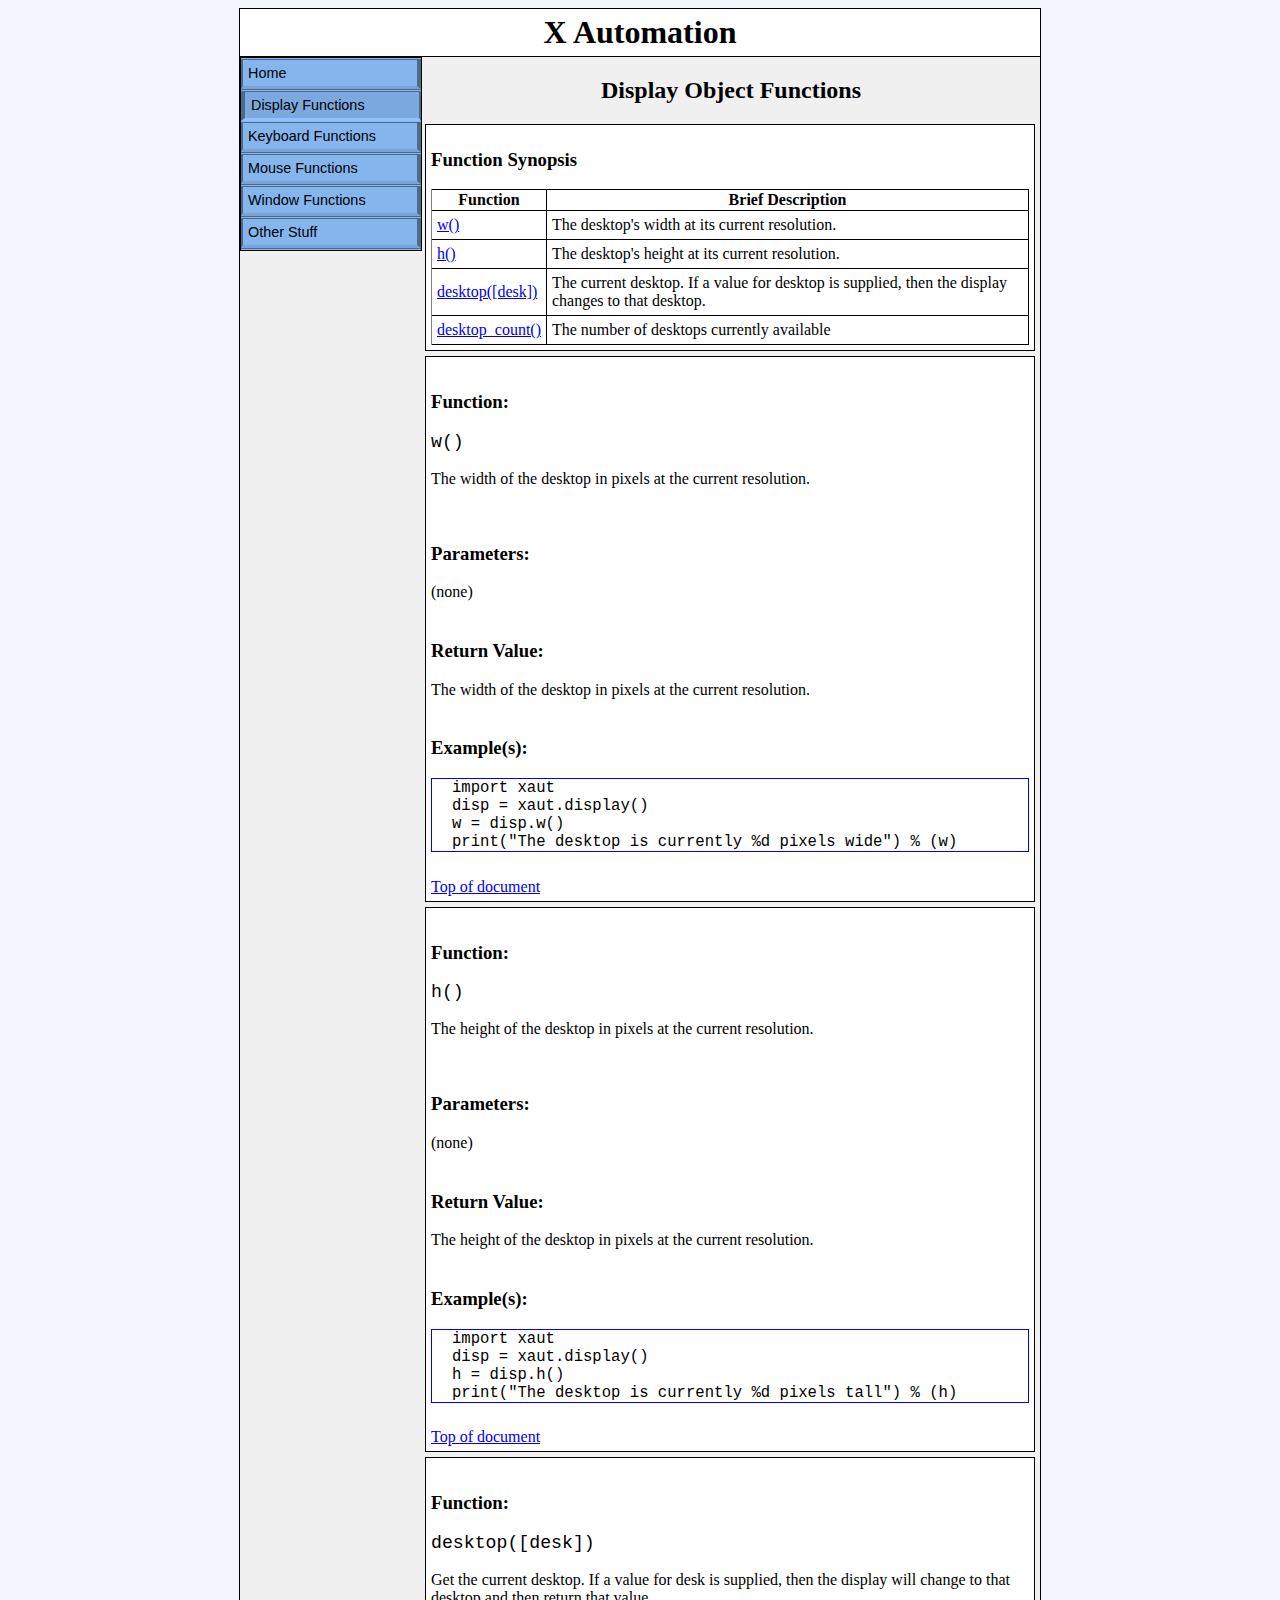
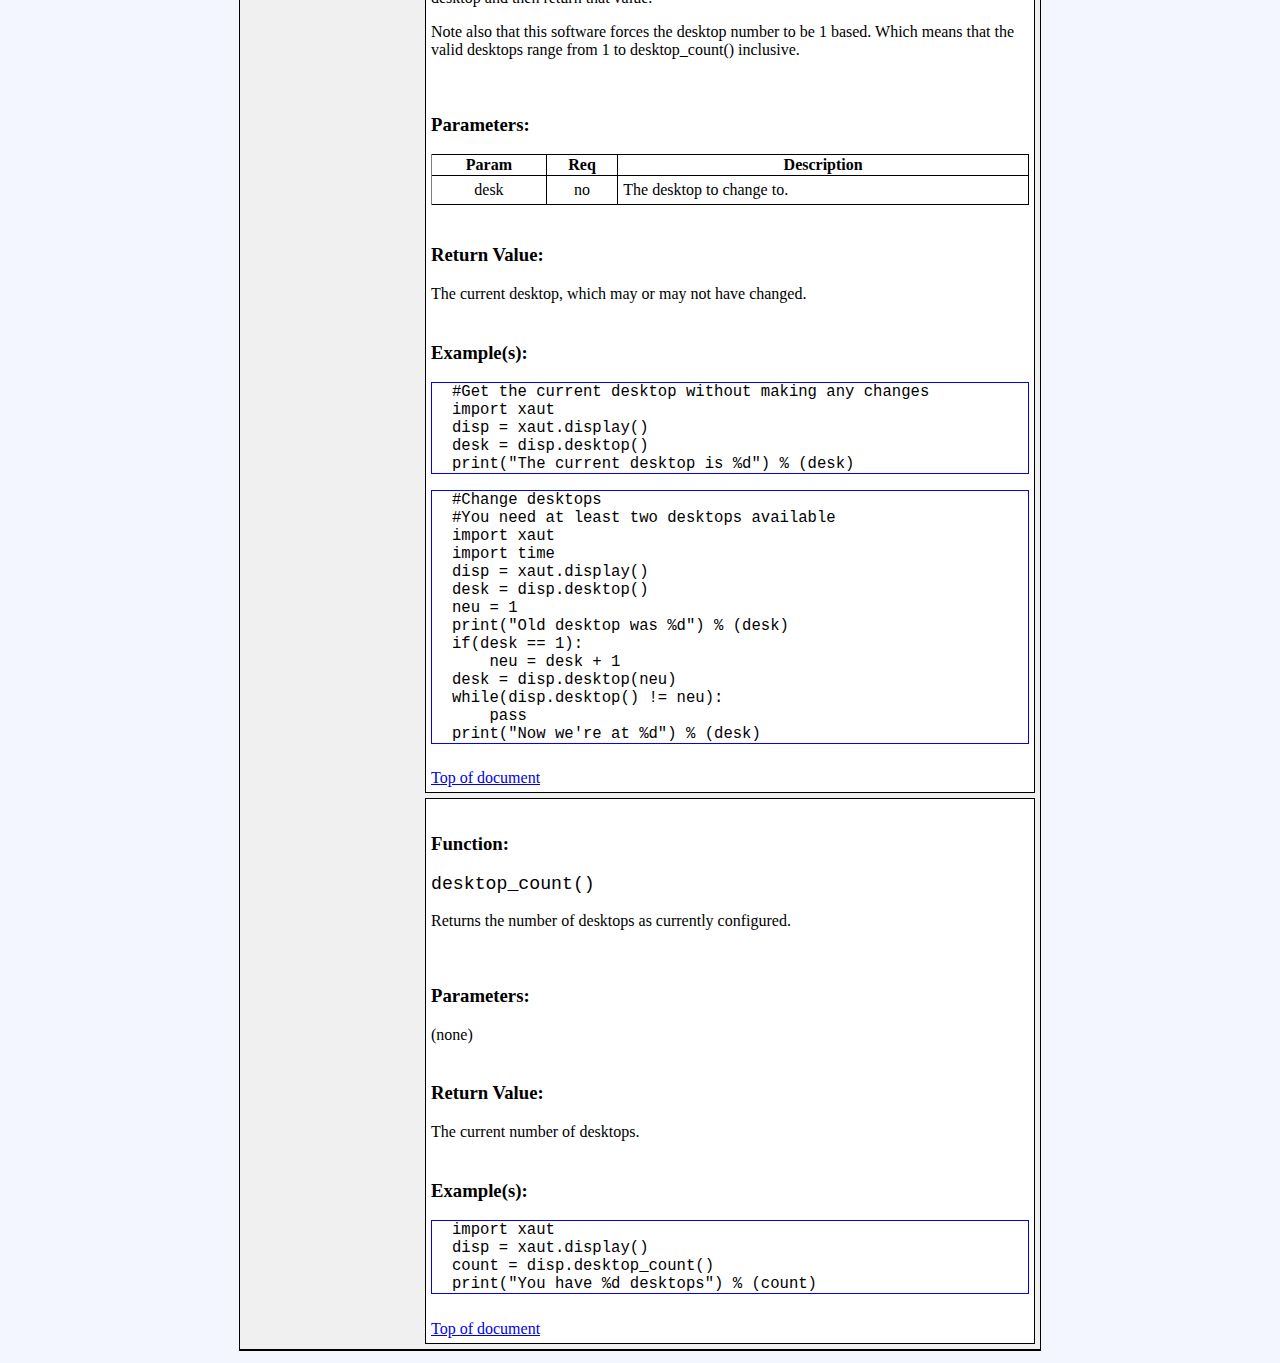
==== docs/html/display.html @ cc68d1ce "Initial checkin of version 0.1" ====
<!DOCTYPE html PUBLIC "-//W3C//DTD HTML 4.01//EN" "http://www.w3.org/TR/html4/strict.dtd">
<!--
 $URL$
 $Author$
 $Date$
 $Rev$
-->
<html>
<head>
<meta http-equiv="Content-Type" content="text/html; charset=UTF-8">
<link rel="stylesheet" type="text/css" href="xaut.css">
<title>Display Commands</title>
</head>
<body>
<div id="container">
<div id="header">
    <h1>X Automation</h1>
</div>
<div id="links">
    <ul>
        <li><a href="index.html">Home</a></li>
        <li class="current">Display Functions</li>
        <li><a href="keyboard.html">Keyboard Functions</a></li>
        <li><a href="mouse.html">Mouse Functions</a></li>
        <li><a href="window.html">Window Functions</a></li>
        <li><a href="other.html">Other Stuff</a></li>
    </ul>
</div>
<div id="content">

<h2>Display Object Functions</h2>
<div class="synopsis">
    <h3>Function Synopsis</h3>
    <table class="synopsis_table">
    <tr><th>Function</th><th>Brief Description</th></tr>
    <tr>
        <td><a href="#w">w()</a></td>
        <td>The desktop's width at its current resolution.</td>
    </tr>
    <tr>
        <td><a href="#h">h()</a></td>
        <td>The desktop's height at its current resolution.</td>
    </tr>
    <tr>
        <td><a href="#desktop">desktop([desk])</a></td>
        <td>The current desktop.  If a value for desktop is supplied, then
        the display changes to that desktop.</td>
    </tr>
    <tr>
        <td class="bottom"><a href="#desktop_count">desktop_count()</a></td>
        <td class="bottom">The number of desktops currently available</td>
    </table>
</div>
<div class="command" id="w">
    <div class="section desc">
        <h3><a name="w">Function:</a></h3>
        <p class="function">w()</p>
        <p class="description">
        The width of the desktop in pixels at the current resolution.
        </p>
    </div>
    <div class="section params">
        <h3>Parameters:</h3>
        (none)
    </div>
    <div class="section return">
        <h3>Return Value:</h3>
        The width of the desktop in pixels at the current resolution.
    </div>
    <div class="section example">
        <h3>Example(s):</h3>
<pre class="example_code">import xaut
disp = xaut.display()
w = disp.w()
print("The desktop is currently %d pixels wide") % (w)</pre>
    </div>
    <div class="nav">
        <a href="display.html">Top of document</a>
    </div>
</div>
<div class="command" id="h">
    <div class="section desc">
        <h3><a name="h">Function:</a></h3>
        <p class="function">h()</p>
        <p class="description">
        The height of the desktop in pixels at the current resolution.
        </p>
    </div>
    <div class="section params">
        <h3>Parameters:</h3>
        (none)
    </div>
    <div class="section return">
        <h3>Return Value:</h3>
        The height of the desktop in pixels at the current resolution.
    </div>
    <div class="section example">
        <h3>Example(s):</h3>
<pre class="example_code">import xaut
disp = xaut.display()
h = disp.h()
print("The desktop is currently %d pixels tall") % (h)</pre>
    </div>
    <div class="nav">
        <a href="display.html">Top of document</a>
    </div>
</div>
<div class="command" id="desktop">
    <div class="section desc">
        <h3><a name="desktop">Function:</a></h3>
        <p class="function">desktop([desk])</p>
        <p class="description">
        Get the current desktop.  If a value for desk is supplied,
        then the display will change to that desktop and then return
        that value.
        </p>
        <p class="description">
        Note also that this software forces the desktop number to
        be 1 based.  Which means that the valid desktops range
        from 1 to desktop_count() inclusive.
        </p>
    </div>
    <div class="section params">
        <h3>Parameters:</h3>
        <table class="param_table">
        <tr><th>Param</th><th>Req</th><th>Description</th></tr>
        <tr class="parameter">
            <td class="name bottom">desk</td>
            <td class="req bottom">no</td>
            <td class="desc bottom">The desktop to change to.</td>
        </tr>
    </table>
    </div>
    <div class="section return">
        <h3>Return Value:</h3>
        The current desktop, which may or may not have changed.
    </div>
    <div class="section example">
        <h3>Example(s):</h3>
<pre class="example_code">#Get the current desktop without making any changes
import xaut
disp = xaut.display()
desk = disp.desktop()
print("The current desktop is %d") % (desk)</pre>
<pre class="example_code">#Change desktops
#You need at least two desktops available
import xaut
import time
disp = xaut.display()
desk = disp.desktop()
neu = 1
print("Old desktop was %d") % (desk)
if(desk == 1):
    neu = desk + 1
desk = disp.desktop(neu)
while(disp.desktop() != neu):
    pass
print("Now we're at %d") % (desk)</pre>
    </div>
    <div class="nav">
        <a href="display.html">Top of document</a>
    </div>
</div>
<div class="command last" id="desktop_count">
    <div class="section desc">
        <h3><a name="desktop_count">Function:</a></h3>
        <p class="function">desktop_count()</p>
        <p class="description">
        Returns the number of desktops as currently configured.
        </p>
    </div>
    <div class="section params">
        <h3>Parameters:</h3>
        (none)
    </div>
    <div class="section return">
        <h3>Return Value:</h3>
        The current number of desktops.
    </div>
    <div class="section example">
        <h3>Example(s):</h3>
<pre class="example_code">import xaut
disp = xaut.display()
count = disp.desktop_count()
print("You have %d desktops") % (count)</pre>
    </div>
    <div class="nav">
        <a href="display.html">Top of document</a>
    </div>
</div>

</div><!-- /content -->
<div id="footer">
</div>
</div><!-- /container -->

</body>
</html>
---- docs/html/xaut.css ----
/*
 $URL$
 $Author$
 $Date$
 $Rev$
*/

body {
  background: #f3f6ff;
}
#container {
  background: #f0f0f0;
}
.command, .synopsis {
  background: #fff;
  margin: 5px;
  border: 1px solid black;
  padding: 5px;
}
.section {
  padding: 10px 0px;
}
table.param_table, table.synopsis_table {
  border-width: 0px 0px 0px 1px;
  border-style: solid;
  border-spacing: 0px;
  width: 100%;
}
table.param_table th, table.synopsis_table th {
  border-width: 1px 1px 0px 0px;
  border-style: solid;
}
table.param_table td, table.synopsis_table td {
  border-width: 1px 1px 0px 0px;
  border-style: solid;
  padding: 5px;
}
table.param_table td.name, table.param_table td.req {
  text-align: center;
}
table td.bottom {
  border-width: 1px 1px 1px 0px;
  border-style: solid;
}
li {
  padding: 5px;
}
p.function {
  font-family: monospace;
  font-size: 1.4em;
}
pre {
  font-family: monospace;
  font-size: 1.2em;
  padding-left: 20px;
}
.example_code {
   border: 1px solid blue;
}
.static {
  background: #ffc;
}
#static_desc {
  font-size: .7em;
}
#container {
  width: 800px;
  border-right: 1px solid black;
  border-left: 1px solid black;
  margin-left: auto;
  margin-right: auto;
}
h2 {
  text-align: center;
}
#header {
  border-bottom: 1px solid black;
  border-top: 1px solid black;
  background: white;
}
#header h1 {
  text-align: center;
  margin: 5px;
}
#content {
  margin-left: 180px;
}
#links {
  width: 180px;
  border: 1px solid black;
  padding: 0;
  font-family: sans-serif;
  font-size: .9em;
  background-color: #85B5ED;
  color: black;
  float: left;
}
#links ul {
  list-style: none;
  margin: 0;
  padding: 0;
  border: none;
}
#links li {
  padding: 0;
  border-top: 1px solid #4E6A8B;
  border-bottom: 1px solid #4E6A8B;
  margin: 1px 0px 1px 0px;
}
#links li a {
  display: block;
  padding: 5px 5px 5px 5px;
  border-left: 2px solid #4E6A8B;
  border-right: 4px solid #4E6A8B;
  border-bottom: 3px solid #78A4D6;
  color: black;
  text-decoration: none;
}
#links li.current, #links li a:active {
  display: block;
  padding: 5px 5px 5px 6px;
  border-left: 4px solid #4E6A8B;
  border-right: 2px solid #4E6A8B;
  border-bottom: 3px solid #8FC3FF;
  color: black;
  text-decoration: none;
  background-color: #7CA9DD;
}
#footer {
  border-top: 1px solid black;
  border-bottom: 1px solid black;
  clear: both;
  background: white;
}
.w3c {
  border: none;
  padding-left: 20px;
}
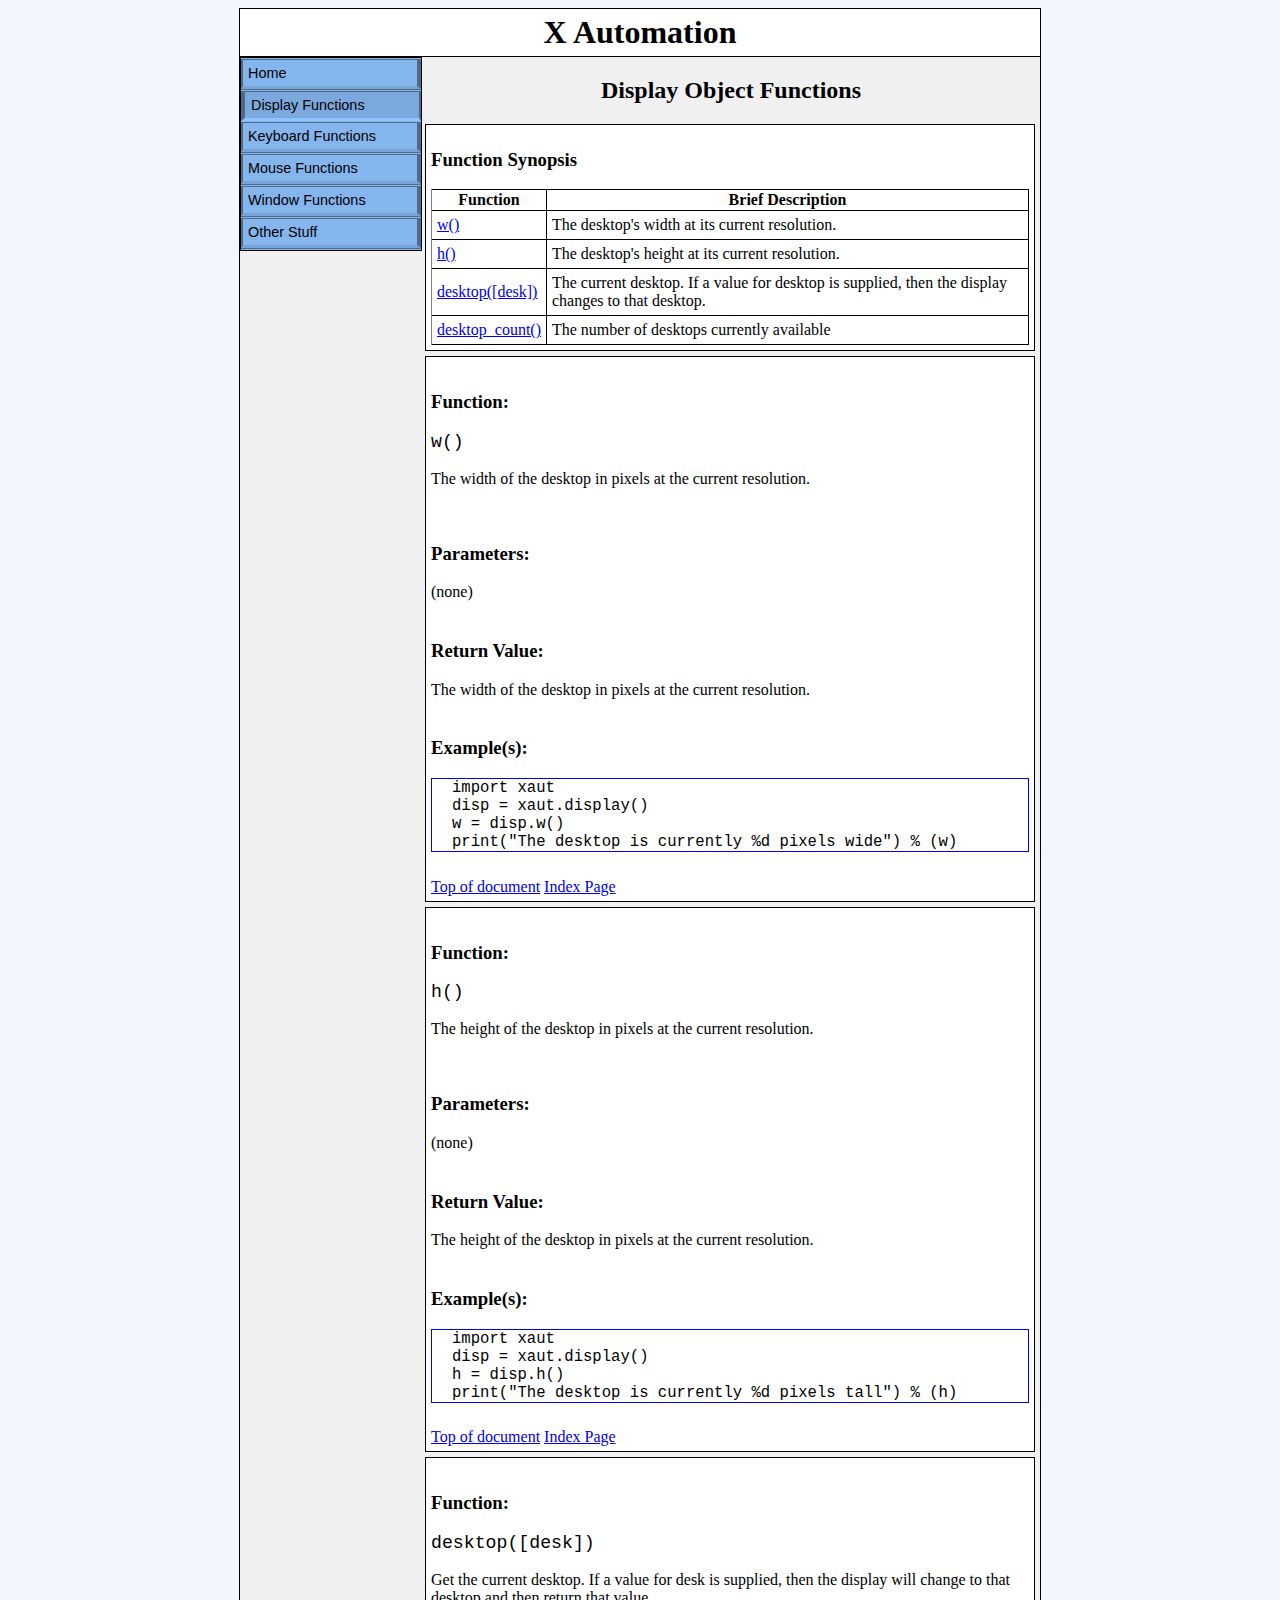
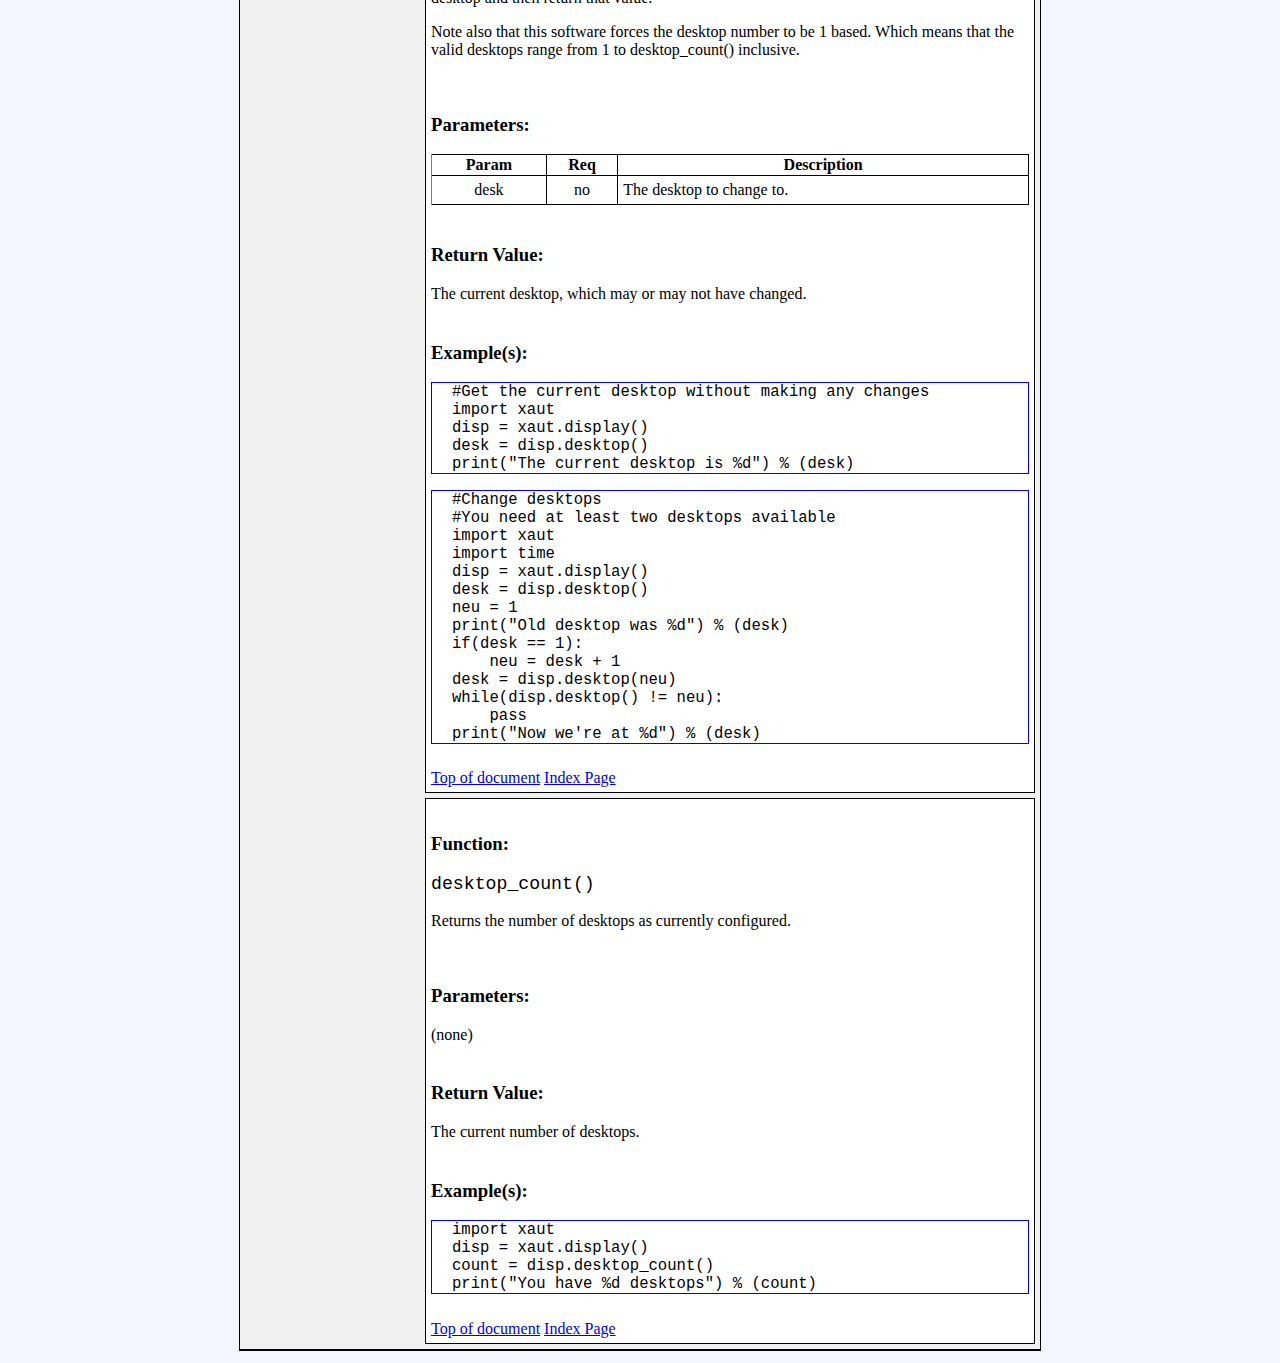
==== commit dd3feae5: "Added link to index page to all html pages" ====
--- a/docs/html/display.html
+++ b/docs/html/display.html
@@ -75,7 +75,8 @@
 print("The desktop is currently %d pixels wide") % (w)</pre>
     </div>
     <div class="nav">
-        <a href="display.html">Top of document</a>
+        <a href="#">Top of document</a>
+        <a href="index.html">Index Page</a>
     </div>
 </div>
 <div class="command" id="h">
@@ -102,7 +103,8 @@
 print("The desktop is currently %d pixels tall") % (h)</pre>
     </div>
     <div class="nav">
-        <a href="display.html">Top of document</a>
+        <a href="#">Top of document</a>
+        <a href="index.html">Index Page</a>
     </div>
 </div>
 <div class="command" id="desktop">
@@ -158,7 +160,8 @@
 print("Now we're at %d") % (desk)</pre>
     </div>
     <div class="nav">
-        <a href="display.html">Top of document</a>
+        <a href="#">Top of document</a>
+        <a href="index.html">Index Page</a>
     </div>
 </div>
 <div class="command last" id="desktop_count">
@@ -185,7 +188,8 @@
 print("You have %d desktops") % (count)</pre>
     </div>
     <div class="nav">
-        <a href="display.html">Top of document</a>
+        <a href="#">Top of document</a>
+        <a href="index.html">Index Page</a>
     </div>
 </div>
 
